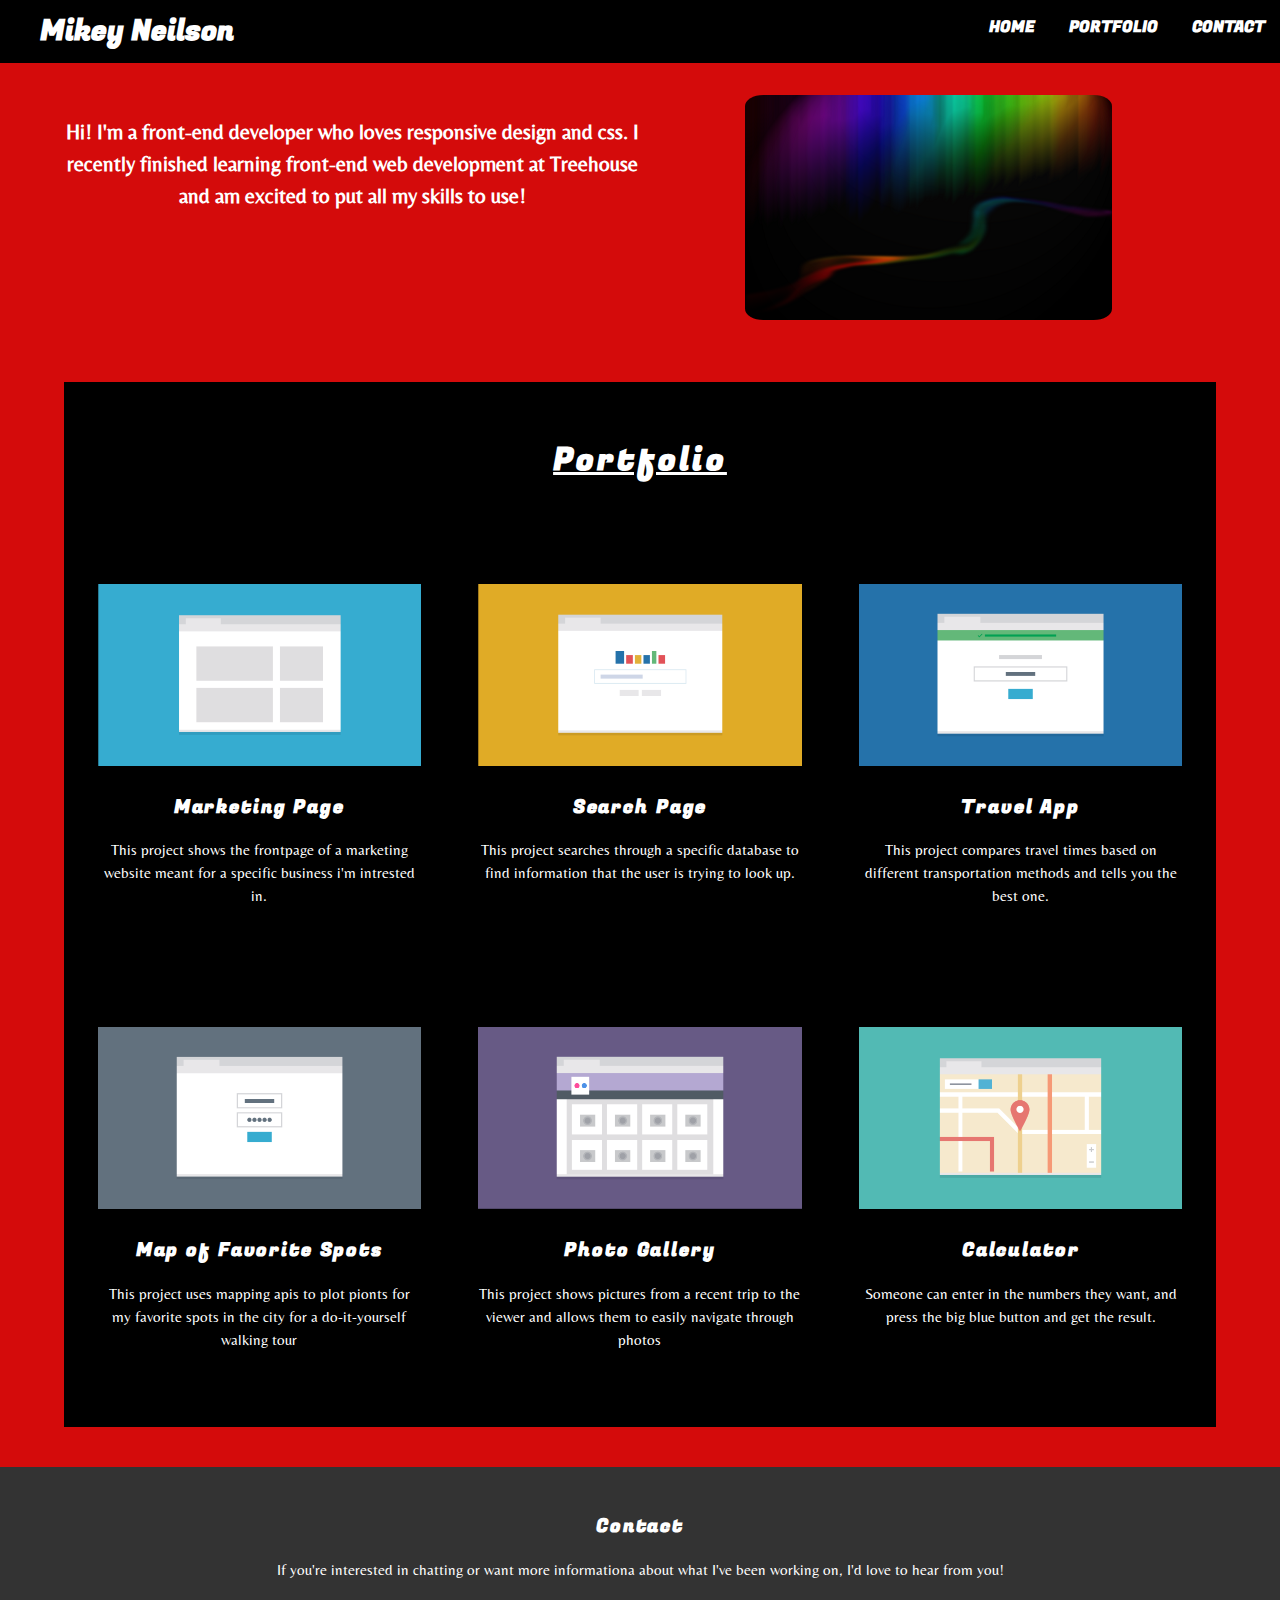
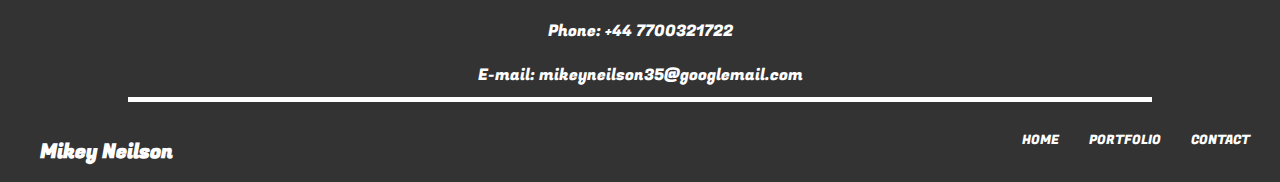
==== index.html @ 883a923b "treehouse project 2" ====
<!DOCTYPE html>
<html lang="en">
<head>
	<meta charset="UTF-8">
	<title>Portfolio</title>
	<meta name="viewport" content="width=device-width, initial-scale=1.0">
	<link rel="stylesheet" href="css/normalize.css">
	<link rel="stylesheet" href="css/main.css">
	<link href='https://fonts.googleapis.com/css?family=Fugaz+One|Fredericka+the+Great|Belleza' rel='stylesheet' type='text/css'>
</head>
<body class="clearfix">
	<a href="#top"></a>
	<header>
		<div class="wrapper header clearfix">
			<h1 class="name">Mikey Neilson</h1>
			<nav class="main-nav">
				<ul>
					<li><a href="#">Home</a></li>
					<li><a href="#">Portfolio</a></li>
					<li><a href="contact.html">Contact</a></li>
				</ul>
			</nav>
	</div>
	</header>
	<div class="container clearfix">
		<div class="sub-header">
		<div class="set col">
			 <img src="img/rainbow.png" alt="rainbow" class="profile-img">
		</div>
		<div class="blurb col">	
				<p>Hi! I'm a front-end developer who loves responsive design and css. I recently finished learning front-end web development at Treehouse and am excited to put all my skills to use!</p>
		</div>
	</div>
	</div>
	
	
	<div class="container gallery clearfix"><!-- Gallery Start -->
			<h2>Portfolio</h2>
			<section>
				<ul>
					<li>
						<a href="img/portfolio-1.png">
							<img src="img/portfolio-1.png" alt="portfolio-1">
							<h3>Marketing Page</h3>
							<p>This project shows the frontpage of a marketing website meant for a specific business i'm intrested in.</p>
						</a>
					</li>
					<li>
						<a href="img/portfolio-2.png">
							<img src="img/portfolio-2.png" alt="portfolio-2">
							<h3>Search Page</h3>
							<p>This project searches through a specific database to find information that the user is trying to look up.</p>
						</a>
					</li>
					<li>
						<a href="img/portfolio-3.png">
							<img src="img/portfolio-3.png" alt="portfolio-3">
							<h3>Travel App</h3>
							<p>This project compares travel times based on different transportation methods and tells you the best one.</p>
						</a>
					</li>
					<li>
						<a href="img/portfolio-4.png">
							<img src="img/portfolio-4.png" alt="portfolio-4">
							<h3>Map of Favorite Spots</h3>
							<p>This project uses mapping apis to plot pionts for my favorite spots in the city for a do-it-yourself walking tour</p>
						</a>
					</li>
					<li>
						<a href="img/portfolio-5.png">
							<img src="img/portfolio-5.png" alt="portfolio-5">
							<h3>Photo Gallery</h3>
							<p>This project shows pictures from a recent trip to the viewer and allows them to easily navigate through photos</p>
						</a>
					</li>
					<li>
						<a href="img/portfolio-6.png">
							<img src="img/portfolio-6.png" alt="portfolio-6">
							<h3>Calculator</h3>
							<p>Someone can enter in the numbers they want, and press the big blue button and get the result.</p>
						</a>
					</li>
				</ul>
			</section><!--Gallery end -->
	</div>
	<div class="contact clearfix"><!-- CONTACT SECTION START -->
		<div class="container info">
			<h3>Contact</h3>
			<p>If you're interested in chatting or want more informationa about what I've been working on, I'd love to hear from you!</p>
			<ul class="contact-info-1">
		          <li class="phone1"><a href="tel:+447700321722">Phone: +44 7700321722</a></li>
		          <li class="email"><a href="mailto:mikeyneilson35@googlemail.com">E-mail: mikeyneilson35@googlemail.com</a></li>
		   </ul>
	    </div> <!-- CONTACT SECTION END -->
	    
		<footer>
			<div class="container footer">
		      <h4 class="sub-name"><a href="portfolio.html">Mikey Neilson</a></h4>
					   <ul class="sub-nav">
							  <li><a href="contact.html">Contact</a></li>
							  <li><a href="#">Portfolio</a></li>
							  <li><a href="#">Home</a></li>
					   </ul>
			  <span class="top"> <a href="#top">Back to Top</a> </span> 
			 </div>
	  </footer>
	 </div>

</body>
</html>
---- css/main.css ----
/* =======================
BASE ELEMENT STYLES
========================== */

* {
	-webkit-box-sizing: border-box;
  -moz-box-sizing: border-box;
  box-sizing: border-box;
}

body {
	font-family: 'Fugaz One', cursive;
  width: 100%;
	font-size: 1em;
	line-height: 1.5;
	color: #fff;
	background: #D40B0B;
	margin:0;
}
p {
	font-size: .95em;
	margin-bottom: 1.8em;
	font-family: 'Belleza', sans-serif;;
}

h2,
h3,
a {
	color: #fff;
}

h2,
h3 {
	margin-top: 0;
	font-family: 'Fugaz One', cursive;
	letter-spacing: .1em;
}

a {
	text-decoration: none;
}
img {
	max-width: 100%;
}
.clearfix {
	content: " ";
  display: table;
  clear: both;
}


/* =====================
BASE LAYOUT STYLES
========================*/

/*-----NAV-BAR --------*/

.header {
	width: 100%;
	padding-top: 0;
	background: #000;
	border-bottom: 5px solid #000;
	
}

.name {
	text-align: center;
	font-size: 2em;
	margin: 0;
	padding: 5px 0 10px 5px;
}
.main-nav {
	margin-top: 5px;
	overflow: hidden;
}
.main-nav li {
	text-align: center;
	margin-top: 6px;
	margin-bottom: 6px;
}
.main-nav li {
	background: #000;
}

.name a,
.main-nav a {
	text-align: center;
	display: block;
	padding: 14px 16px;
	text-transform: uppercase;
}
.main-nav a:hover {
	color:#333;
}
.blurb {
	font-weight: bold;
}
.set,
.blurb,
.contact  {
	text-align: center;
	padding: 15px 0;
}
.container {
	margin-top: 30px;
}
.profile-img {
	border-radius: 5%;
}



/*-- Gallery --*/


.gallery {
	text-align: center;
	max-width: 100%;
	background: #000;
	margin:0 auto;
	padding: 5px;
}
.gallery h2 {
	font-size: 2em;
	padding: 30px;
	margin: 20px 20px;
	text-decoration: underline;
	letter-spacing: .1em
}

.gallery li h3 {
	padding-top: 20px;

}
.gallery li p {
	padding-bottom: 15px;
}
.gallery li {
	width: 90%;
	margin: 5%;
	padding-top: 20px;
	overflow: hidden;
	
}

.gallery li:hover {
	background-color: #333;

}


/*-- Contact --*/

.contact {
	background: #333;
	width: 100%;
	margin: 0;
}

.phone1,
.email  {
	padding: 10px 0;
	
}
.email {
	border-bottom: 5px solid #fff;
	width: 80%;
	margin: 0 auto;
	margin-bottom: 15px;
}

/*-- Footer --*/
.footer {
	margin: 0;
}

.sub-name {
	font-size: 1.25em;
	float: left;
	display: inline-block;
	margin: 20px 0 0 20px;
	padding-left: 20px;

}

 .top {
	font-size: .7em;
	float: right;
	display: inline-block;
	margin: 30px 20px 0 0;
	padding-right: 20px;
}

.sub-nav a,
.top {
	text-transform: uppercase;
}
.sub-nav a {
	font-size: .8em;
}
.sub-nav a:hover {
	color: #000;
}
.top a:hover {
	color: #000;
}
.sub-nav {
	display: none;
}

/* =====================
CONTACT PAGE
========================*/

.card {
	margin:0 auto;
	max-width:70%;
	background: #000;
	margin-top: 80px;
	margin-bottom: 80px;
	padding:30px;
}

.main,
.blurb2 {
	text-align: center;
}

#contact-info {
  list-style: none;
  margin: 0;
  padding: 0;
  font-size: 1.2em;
}

.contact-info a {
  display: block;
  color: #fff;
  min-height: 20px;
  background-repeat: no-repeat;
  background-size: 20px 20px;
  padding: 0 0 0 40px;
  margin: 0 0 20px;
}
.contact-info li.phone a {
  background-image: url("../img/phonewhite.png");
  
}
.contact-info li.mail a {
  background-image: url("../img/mailwhite.png");
}
.contact-info li.twitter a {
  background-image: url("../img/twittericon-1.png");
}
.contact-info a:hover {
  color:#333;
}
.blurb2 {
	margin-left: 40px;
}



/* =====================
MEDIA QUERIES
========================*/


@media screen and ( min-width:768px ) {


	/*-- Nav-bar 768px --*/

	.name {
		font-size: 2em;
		margin-bottom: 5px;
	}
	.main-nav {
		text-align: center;

	}
	.main-nav li {
		font-size: .8em;
		background: #000;
		display: inline-block;
		margin: 0 auto;
	}
	.main-nav li a {
		font-weight: bold;
	}

	/*-- Sub-Header 768px --*/

	.sub-header {
		width: 90%;
		margin: 0 auto;
		background: #2BA4CC;
	}
	.col {
		float: right;

	}
	.set,
	.blurb {
		width: 50%;
	}
	
	.gallery {
		max-width: 90%;
		background: #000;
		margin: 40px auto;

}
	.gallery li {
		width: 45%;
		margin: 2.5%;
		padding-top: 4px;
		float:left;
}	
	.gallery li:nth-child(2n+1) {
		clear:left;
	}
  
	
  .sub-nav {
  	margin-right: 15px;
  	display: block;
  }
	.sub-nav li {
		float: right;
		display: inline-block;
		padding: 10px 15px;
	}

	.top {
		display: none;
	}

	.clearfix {
	content: " ";
  display: table;
  clear: both;
}
	
}

@media screen and (min-width: 1024px) {

	.header {
		position: fixed;
		z-index: 10;
	}
	.sub-header {
		margin-top: 50px;
	}




	.name {
		font-size: 1.8em;
		float: left;
		padding: 10px 0 0 20px;
		margin-left: 20px;
}

	.main-nav ul {
		margin: 0;
		padding: 0;
		overflow: hidden;
		float: right;
	
}
	
	.main-nav li {
		display: inline-block;

}
	.main-nav li a {
		font-size: 1.25em;
		text-align: center;
		padding: 10px 15px;
		text-decoration: none;
}
	.contanier {
		background: #2BA4CC;
}
	.blurb {
		font-size: 1.4em;
		font-weight: bold;
	}

	.gallery li {
		width: 28.333%;
		padding-top: 20px;
		float:left;
}	
	.gallery li:nth-child(2n+1) {
		clear: none;
	}

	.clearfix {
		content: " ";
	  display: table;
	  clear: both;
}


}
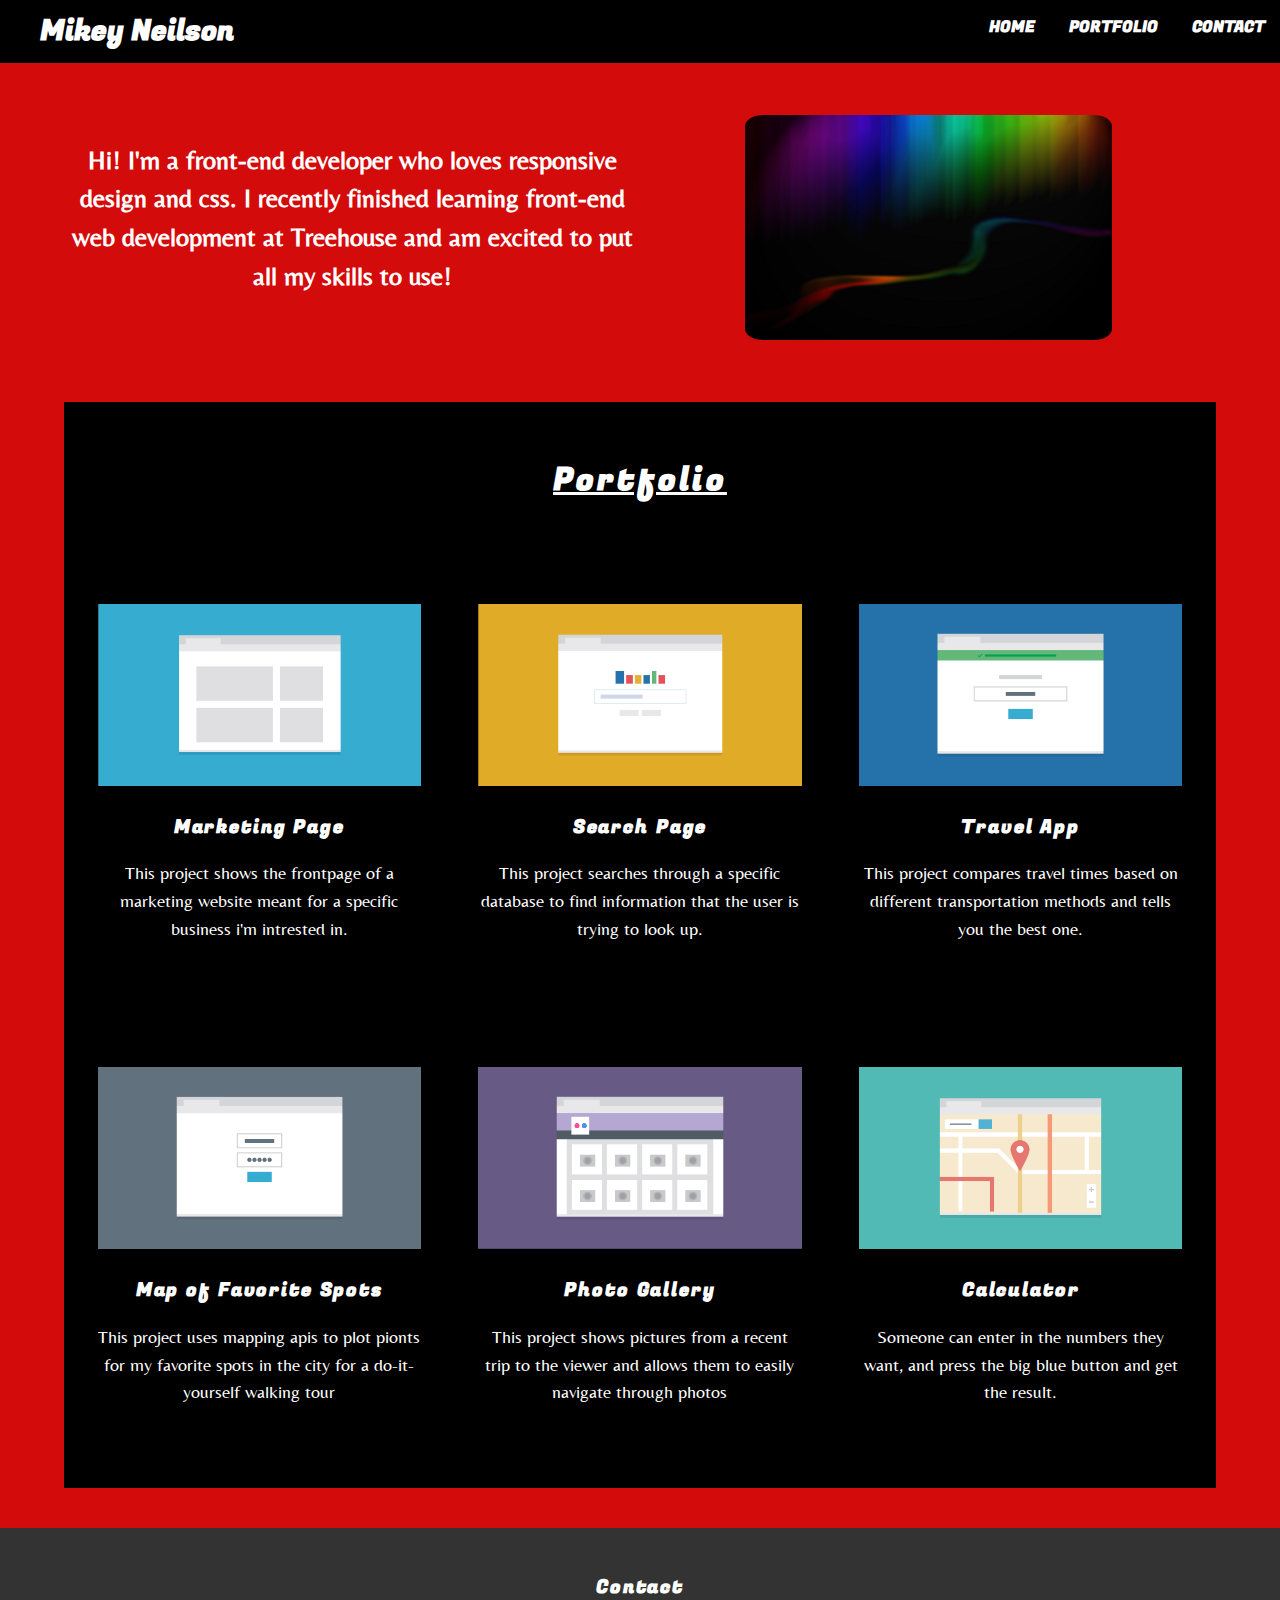
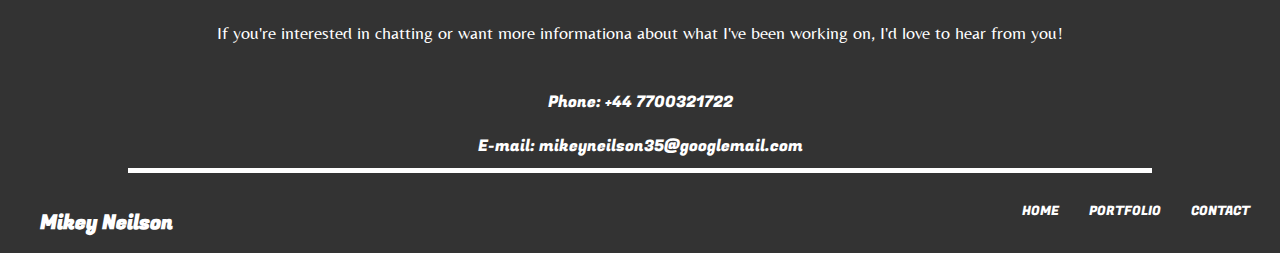
==== commit 858df3eb: "Fixed in firefox" ====
--- a/index.html
+++ b/index.html
@@ -8,9 +8,8 @@
 	<link rel="stylesheet" href="css/main.css">
 	<link href='https://fonts.googleapis.com/css?family=Fugaz+One|Fredericka+the+Great|Belleza' rel='stylesheet' type='text/css'>
 </head>
-<body class="clearfix">
-	<a href="#top"></a>
-	<header>
+<body id="top">
+	<header class="clearfix">
 		<div class="wrapper header clearfix">
 			<h1 class="name">Mikey Neilson</h1>
 			<nav class="main-nav">
@@ -24,17 +23,17 @@
 	</header>
 	<div class="container clearfix">
 		<div class="sub-header">
-		<div class="set col">
-			 <img src="img/rainbow.png" alt="rainbow" class="profile-img">
-		</div>
-		<div class="blurb col">	
-				<p>Hi! I'm a front-end developer who loves responsive design and css. I recently finished learning front-end web development at Treehouse and am excited to put all my skills to use!</p>
+			<div class="set col">
+				 <img src="img/rainbow.png" alt="rainbow" class="profile-img">
+			</div>
+			<div class="blurb col">	
+					<p>Hi! I'm a front-end developer who loves responsive design and css. I recently finished learning front-end web development at Treehouse and am excited to put all my skills to use!</p>
+			</div>
 		</div>
 	</div>
-	</div>
 	
-	
-	<div class="container gallery clearfix"><!-- Gallery Start -->
+	<main>
+	<div class=" gallery clearfix"><!-- Gallery Start -->
 			<h2>Portfolio</h2>
 			<section>
 				<ul>
@@ -83,6 +82,7 @@
 				</ul>
 			</section><!--Gallery end -->
 	</div>
+	</main>
 	<div class="contact clearfix"><!-- CONTACT SECTION START -->
 		<div class="container info">
 			<h3>Contact</h3>
@@ -93,18 +93,20 @@
 		   </ul>
 	    </div> <!-- CONTACT SECTION END -->
 	    
+	    
 		<footer>
 			<div class="container footer">
-		      <h4 class="sub-name"><a href="portfolio.html">Mikey Neilson</a></h4>
+		      <h4 class="sub-name">Mikey Neilson</h4>
 					   <ul class="sub-nav">
 							  <li><a href="contact.html">Contact</a></li>
 							  <li><a href="#">Portfolio</a></li>
 							  <li><a href="#">Home</a></li>
 					   </ul>
 			  <span class="top"> <a href="#top">Back to Top</a> </span> 
-			 </div>
+			</div>
 	  </footer>
 	 </div>
 
+
 </body>
 </html>--- a/css/main.css
+++ b/css/main.css
@@ -18,7 +18,7 @@
 	margin:0;
 }
 p {
-	font-size: .95em;
+	font-size: 1.15em;
 	margin-bottom: 1.8em;
 	font-family: 'Belleza', sans-serif;;
 }
@@ -42,7 +42,7 @@
 img {
 	max-width: 100%;
 }
-.clearfix {
+.clearfix:after {
 	content: " ";
   display: table;
   clear: both;
@@ -54,6 +54,7 @@
 ========================*/
 
 /*-----NAV-BAR --------*/
+
 
 .header {
 	width: 100%;
@@ -107,6 +108,7 @@
 .profile-img {
 	border-radius: 5%;
 }
+
 
 
 
@@ -170,6 +172,7 @@
 }
 
 /*-- Footer --*/
+
 .footer {
 	margin: 0;
 }
@@ -266,10 +269,12 @@
 ========================*/
 
 
-@media screen and ( min-width:768px ) {
+@media screen and ( min-width: 768px ) {
 
 
 	/*-- Nav-bar 768px --*/
+
+	
 
 	.name {
 		font-size: 2em;
@@ -304,6 +309,7 @@
 	.blurb {
 		width: 50%;
 	}
+	
 	
 	.gallery {
 		max-width: 90%;
@@ -336,7 +342,7 @@
 		display: none;
 	}
 
-	.clearfix {
+	.clearfix::after {
 	content: " ";
   display: table;
   clear: both;
@@ -351,7 +357,7 @@
 		z-index: 10;
 	}
 	.sub-header {
-		margin-top: 50px;
+		margin-top: 100px;
 	}
 
 
@@ -371,7 +377,7 @@
 		float: right;
 	
 }
-	
+
 	.main-nav li {
 		display: inline-block;
 
@@ -382,9 +388,7 @@
 		padding: 10px 15px;
 		text-decoration: none;
 }
-	.contanier {
-		background: #2BA4CC;
-}
+
 	.blurb {
 		font-size: 1.4em;
 		font-weight: bold;
@@ -398,15 +402,12 @@
 	.gallery li:nth-child(2n+1) {
 		clear: none;
 	}
-
-	.clearfix {
-		content: " ";
-	  display: table;
-	  clear: both;
-}
-
-
-}
-
-
-
+	.gallery li:nth-child(4) {
+		clear: left;
+	}
+
+
+}
+
+
+
